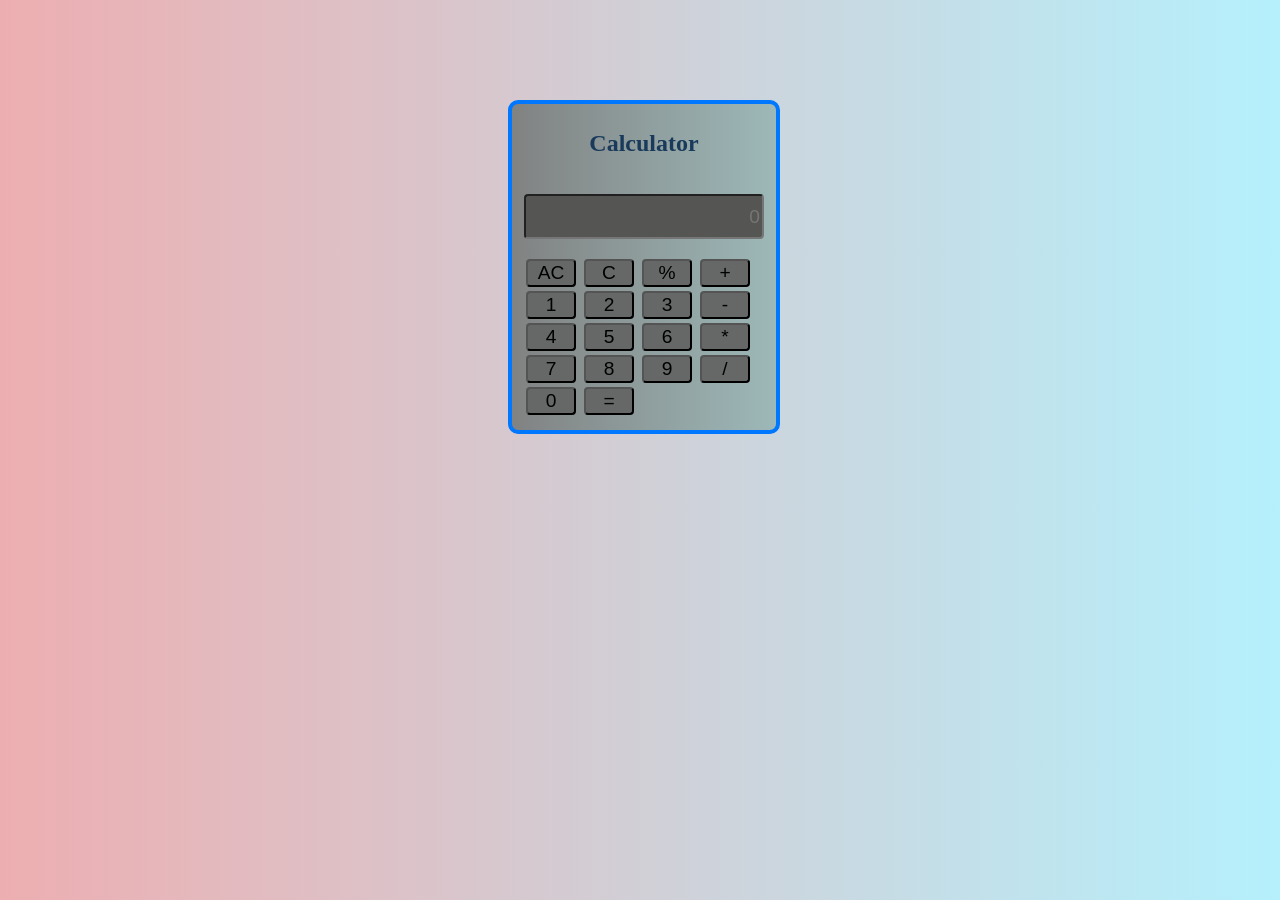
==== index.html @ 5226a5f8 "file name changed" ====
<html>
    <head>
        <title>Calculator</title>

        <link rel="stylesheet" href="calculator.css">
    </head>

    <body>

        <fieldset>
        <div id="container">
        <h2>Calculator</h2>
        <br>
        <div id="display">
            <input type="text"  placeholder="0" id="result" readonly >
        </div>
            <br>
        <div id="btn">
            <button onclick="clearDisplay('AC')">AC</button>
            <button onclick="oneclearDisplay('C')">C</button>
            <button onclick="Toclickbutton('%')">%</button>
            <button onclick="Toclickbutton('+')">+</button>

             <button onclick="Toclickbutton('1')">1</button>
            <button onclick="Toclickbutton('2')">2</button>
            <button onclick="Toclickbutton('3')">3</button>
             <button onclick="Toclickbutton('-')">-</button>

            <button onclick="Toclickbutton('4')">4</button>   
            <button onclick="Toclickbutton('5')">5</button>
            <button onclick="Toclickbutton('6')">6</button>
              <button onclick="Toclickbutton('*')">*</button>

            <button onclick="Toclickbutton('7')">7</button>
            <button onclick="Toclickbutton('8')">8</button>
            <button onclick="Toclickbutton('9')">9</button>
            <button onclick="Toclickbutton('/')">/</button>
            <button onclick="Toclickbutton('0')">0</button>
            
        
            <button onclick="calculator('=')">=</button>
           
           
            
           
        </div>

        </div>
        </fieldset>
        <script>

            const display= document.getElementById('result');

            function Toclickbutton(value)
            {

                display.value +=value;
            }

              function clearDisplay()
            {

                display.value ='';
            }

             function oneclearDisplay(){
                display.value =display.value.slice(0,-1);
             }

             function calculator()
            {
                try{
                    display.value =eval(display.value);
                }
                catch(error)
                {
                    display.value="Error";
                }
                
            }




        </script>
    </body>
</html>
---- calculator.css ----
body{
    background: linear-gradient(to right, #edaeb1 0%, #b5f0fc 100%);
}

h2{
    color:rgb(25, 58, 91);
    text-align: center;
    animation:Move 5s ease-in-out infinite;
}



#result{
    background-color:rgb(85, 85, 83);
    color:rgb(255, 255, 255);
      border-radius:4px;
      font-size:larger;
      text-align: right;
      width:240px;
      height:45px;
}

#btn button{
   
   grid-template-columns: repeat(4,1fr);
    width:50px;
   border-radius: 4px;
   background-color:rgb(102, 103, 103);
    color:rgb(0, 0, 0);
     font-size:larger;
    margin: 2px;
     cursor: pointer;
}
#btn button:hover
{
    background-color:rgb(39, 149, 185);
}


#btn button::after
{
    align-self:center;
    border: solid block ;
}

fieldset{
    width:200px;
    height:310px;
    margin-left: 500px;
    margin-top: 100px;
    background:linear-gradient(to right, #818282 0%, #9db8b8 100%);
    border-radius: 10px;
    border: 4px solid #0077ff;
}
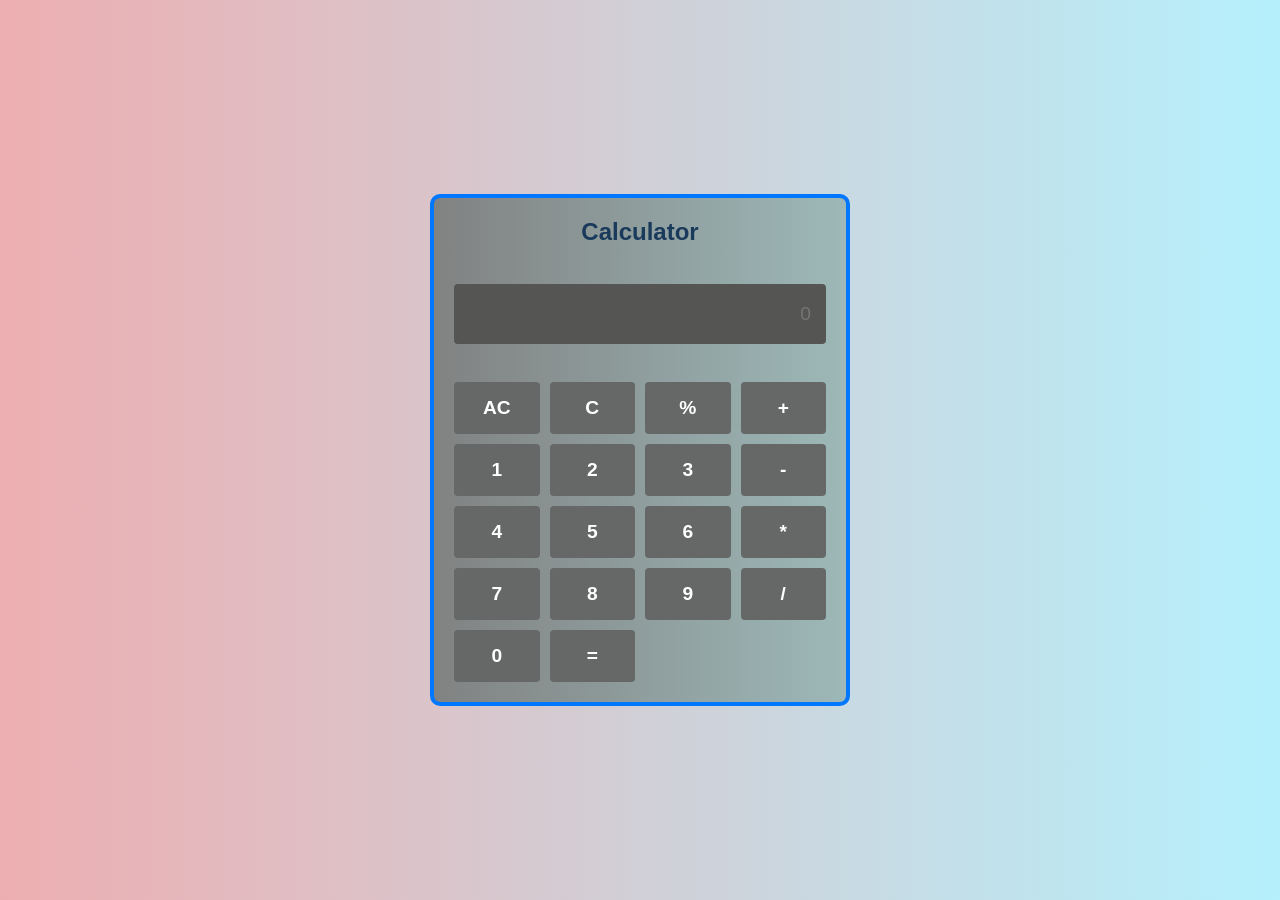
==== commit 0738f8c8: "css code rewrite" ====
--- a/index.html
+++ b/index.html
@@ -1,5 +1,7 @@
 <html>
     <head>
+        <meta charset="UTF-8">
+        <meta name="viewport" content="width=device-width, initial-scale=1.0">
         <title>Calculator</title>
 
         <link rel="stylesheet" href="calculator.css">
--- a/calculator.css
+++ b/calculator.css
@@ -1,55 +1,107 @@
+* {
+    margin: 0;
+    padding: 0;
+    box-sizing: border-box;
+}
+
 body{
     background: linear-gradient(to right, #edaeb1 0%, #b5f0fc 100%);
+    display: flex;
+    justify-content: center;
+    align-items: center;
+    min-height: 100vh;
+    padding: 10px;
+    font-family: Arial, sans-serif;
 }
 
 h2{
     color:rgb(25, 58, 91);
     text-align: center;
-    animation:Move 5s ease-in-out infinite;
+    margin-bottom: 20px;
+    font-size: 1.5rem;
 }
-
-
 
 #result{
     background-color:rgb(85, 85, 83);
     color:rgb(255, 255, 255);
-      border-radius:4px;
-      font-size:larger;
-      text-align: right;
-      width:240px;
-      height:45px;
+    border-radius:4px;
+    font-size: 1.2rem;
+    text-align: right;
+    width: 100%;
+    padding: 15px;
+    height: 60px;
+    border: none;
+    margin-bottom: 20px;
+}
+
+#btn {
+    display: grid;
+    grid-template-columns: repeat(4, 1fr);
+    gap: 10px;
+    width: 100%;
 }
 
 #btn button{
-   
-   grid-template-columns: repeat(4,1fr);
-    width:50px;
-   border-radius: 4px;
-   background-color:rgb(102, 103, 103);
-    color:rgb(0, 0, 0);
-     font-size:larger;
-    margin: 2px;
-     cursor: pointer;
+    border-radius: 4px;
+    background-color:rgb(102, 103, 103);
+    color:rgb(255, 255, 255);
+    font-size: 1.2rem;
+    font-weight: bold;
+    padding: 15px;
+    cursor: pointer;
+    border: none;
+    min-height: 50px;
+    transition: background-color 0.2s ease;
 }
+
 #btn button:hover
 {
     background-color:rgb(39, 149, 185);
 }
 
-
-#btn button::after
-{
-    align-self:center;
-    border: solid block ;
+#btn button:active {
+    transform: scale(0.95);
 }
 
 fieldset{
-    width:200px;
-    height:310px;
-    margin-left: 500px;
-    margin-top: 100px;
+    width: 100%;
+    max-width: 400px;
     background:linear-gradient(to right, #818282 0%, #9db8b8 100%);
     border-radius: 10px;
     border: 4px solid #0077ff;
+    padding: 20px;
 }
 
+#display {
+    width: 100%;
+}
+
+#container {
+    width: 100%;
+}
+
+/* Mobile first - optimize for small screens */
+@media (max-width: 600px) {
+    fieldset {
+        max-width: 100%;
+        padding: 15px;
+    }
+    
+    #btn button {
+        min-height: 55px;
+        font-size: 1.1rem;
+    }
+    
+    #result {
+        min-height: 50px;
+        font-size: 1.1rem;
+    }
+}
+
+/* Larger screens */
+@media (min-width: 601px) {
+    fieldset {
+        max-width: 420px;
+    }
+
+}
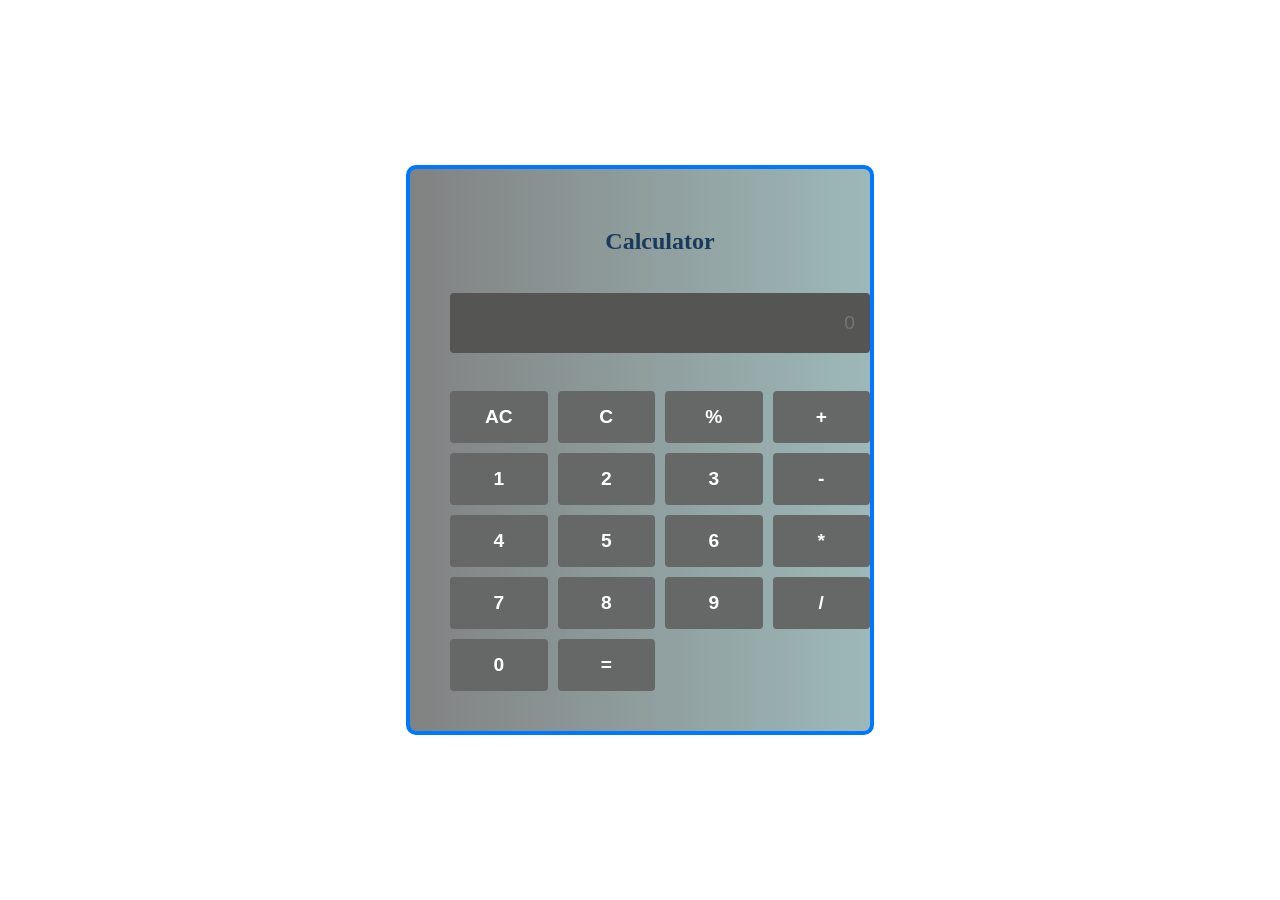
==== commit 297f0da9: "bg-video added" ====
--- a/index.html
+++ b/index.html
@@ -8,7 +8,9 @@
     </head>
 
     <body>
-
+        <video  width="10%" height="10%" autoplay loop muted id="video-background">
+            <source src="nature.mp4" type="video/mp4">
+        </video>
         <fieldset>
         <div id="container">
         <h2>Calculator</h2>
--- a/calculator.css
+++ b/calculator.css
@@ -1,17 +1,17 @@
-* {
+
+html, body {
     margin: 0;
     padding: 0;
-    box-sizing: border-box;
+    width: 100%;
+    height: 100%;
 }
 
 body{
-    background: linear-gradient(to right, #edaeb1 0%, #b5f0fc 100%);
     display: flex;
     justify-content: center;
     align-items: center;
-    min-height: 100vh;
-    padding: 10px;
-    font-family: Arial, sans-serif;
+    overflow: hidden;
+    position: relative;
 }
 
 h2{
@@ -64,12 +64,14 @@
 }
 
 fieldset{
-    width: 100%;
-    max-width: 400px;
+    width: 110%;
+    max-width: 450px;
     background:linear-gradient(to right, #818282 0%, #9db8b8 100%);
     border-radius: 10px;
     border: 4px solid #0077ff;
     padding: 20px;
+    position: relative;
+    z-index: 1;
 }
 
 #display {
@@ -84,7 +86,7 @@
 @media (max-width: 600px) {
     fieldset {
         max-width: 100%;
-        padding: 15px;
+        padding: 30px;
     }
     
     #btn button {
@@ -95,6 +97,7 @@
     #result {
         min-height: 50px;
         font-size: 1.1rem;
+        font-weight: bold;
     }
 }
 
@@ -104,4 +107,19 @@
         max-width: 420px;
     }
 
+}
+
+#video-background {
+    position: fixed;
+    top: 0;
+    left: 0;
+    width: 100vw;
+    height: 100vh;
+    object-fit: cover;
+    z-index: -1;
+}
+
+#container{
+    padding: 20px;
+    border-radius: 15px;
 }
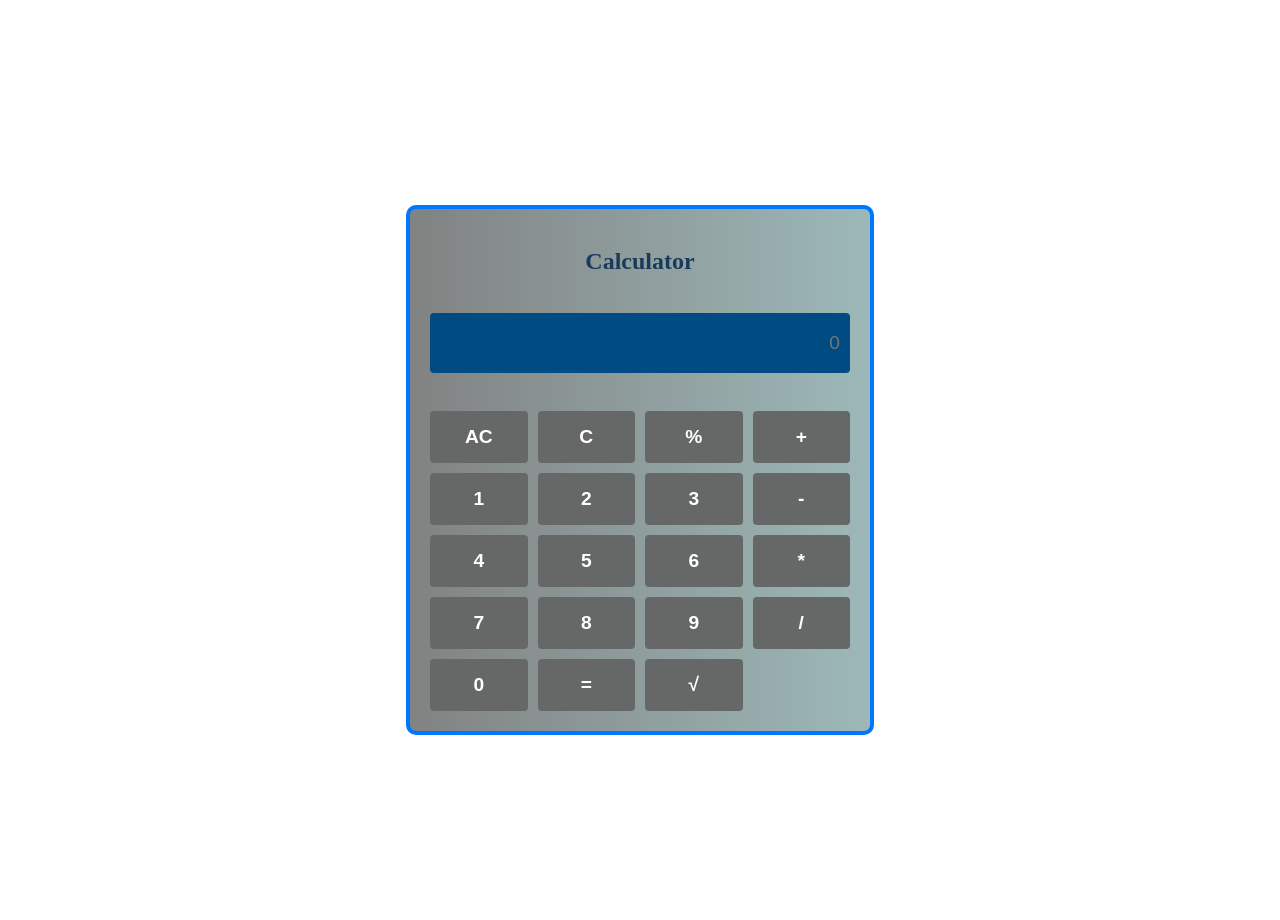
==== commit e00da91a: "added route ." ====
--- a/index.html
+++ b/index.html
@@ -41,8 +41,9 @@
             <button onclick="Toclickbutton('/')">/</button>
             <button onclick="Toclickbutton('0')">0</button>
             
-        
+           
             <button onclick="calculator('=')">=</button>
+              <button onclick="Toclickroute('√')">√</button>
            
            
             
@@ -82,7 +83,10 @@
                 }
                 
             }
-
+            function Toclickroute(){
+                display.value = Math.sqrt(display.value);
+              
+            }
 
 
 
--- a/calculator.css
+++ b/calculator.css
@@ -1,7 +1,7 @@
 
 html, body {
     margin: 0;
-    padding: 0;
+    padding: 10px 20px 0px 0px;
     width: 100%;
     height: 100%;
 }
@@ -22,13 +22,13 @@
 }
 
 #result{
-    background-color:rgb(85, 85, 83);
-    color:rgb(255, 255, 255);
+    background-color:rgb(0, 76, 130);
+    color:rgb(248, 243, 243);
     border-radius:4px;
     font-size: 1.2rem;
     text-align: right;
     width: 100%;
-    padding: 15px;
+    padding: 10px;
     height: 60px;
     border: none;
     margin-bottom: 20px;
@@ -119,7 +119,3 @@
     z-index: -1;
 }
 
-#container{
-    padding: 20px;
-    border-radius: 15px;
-}
